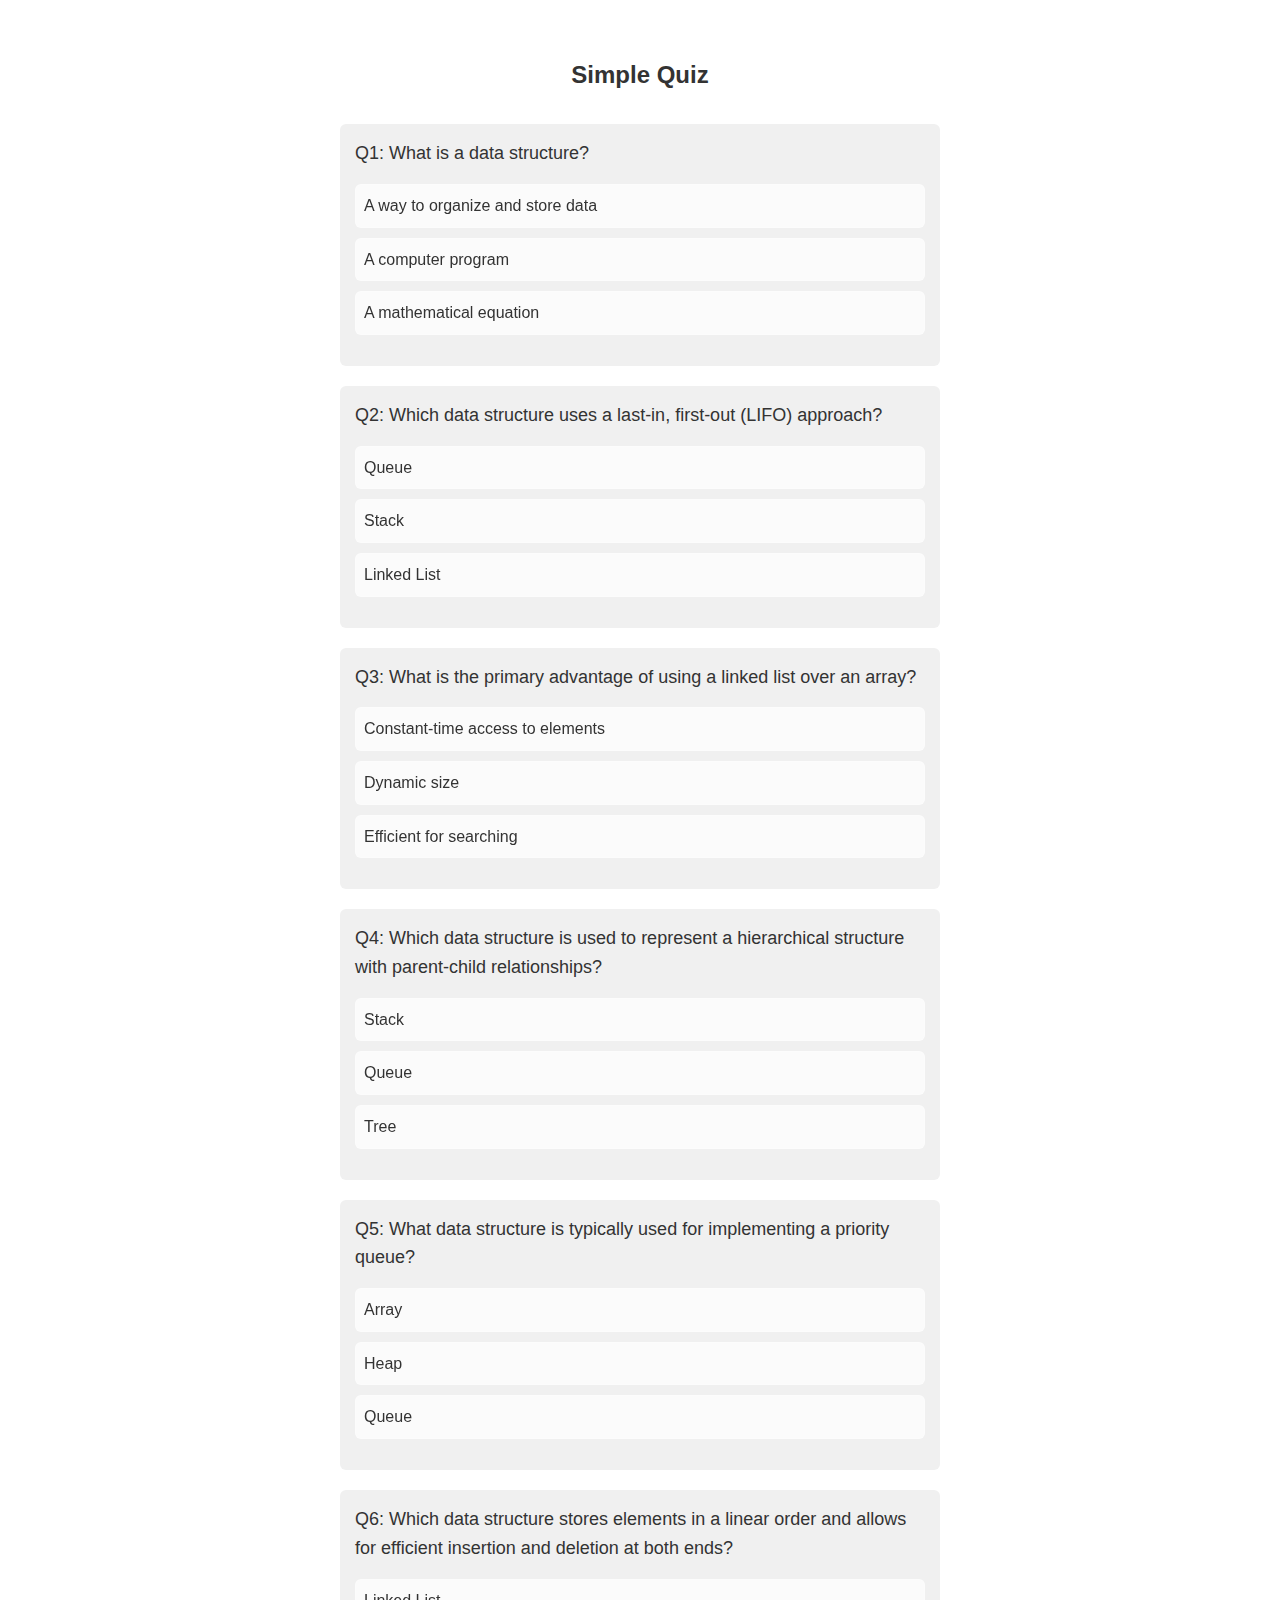
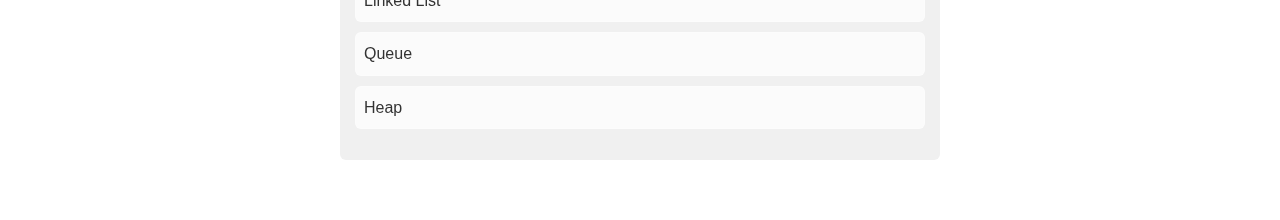
==== index.html @ 498ae021 "First commit" ====
<!DOCTYPE html>
<html lang="en">
<head>
    <meta charset="UTF-8">
    <meta name="viewport" content="width=device-width, initial-scale=1.0">
    <title>Simple Quiz</title>
    <link rel="stylesheet" href="style.css">
</head>
<body>
    <div class="container">
        <h1>Simple Quiz</h1>
        <div id="quiz">
            
        </div>
    </div>
    <script src="script.js"></script>
</body>
</html>
---- style.css ----
body {
    font-family: 'Arial', sans-serif;
    background-color: #ffffff;
    color: #333333;
    line-height: 1.6;
    margin: 0;
    padding: 40px;
}

.container {
    max-width: 600px;
    margin: 0 auto;
}

h1 {
    font-size: 24px;
    color: #333333;
    text-align: center;
    margin-bottom: 30px;
}


.question {
    margin-bottom: 20px;
    background-color: #f0f0f0; 
    padding: 15px;
    border-radius: 6px;
}



.question p {
    font-size: 18px;
    margin: 0 0 10px 0;
}

ul {
    list-style: none;
    padding: 0;
}

ul li {
    padding: 8px;
    background-color: rgba(255, 255, 255, 0.7);
    border: 1px solid rgba(255, 255, 255, 0.3);
    backdrop-filter: blur(4px);
    margin-bottom: 10px;
    border-radius: 6px;
    transition: all 0.3s;
    cursor: pointer;
}

ul li.correct {
    background-color: rgba(0, 255, 0, 0.2);
    border-color: green;
}

ul li.incorrect {
    background-color: rgba(255, 0, 0, 0.2);
    border-color: red;
}

ul li.correct-answer {
    background-color: rgba(0, 255, 0, 0.2);
    border-color: green;
}
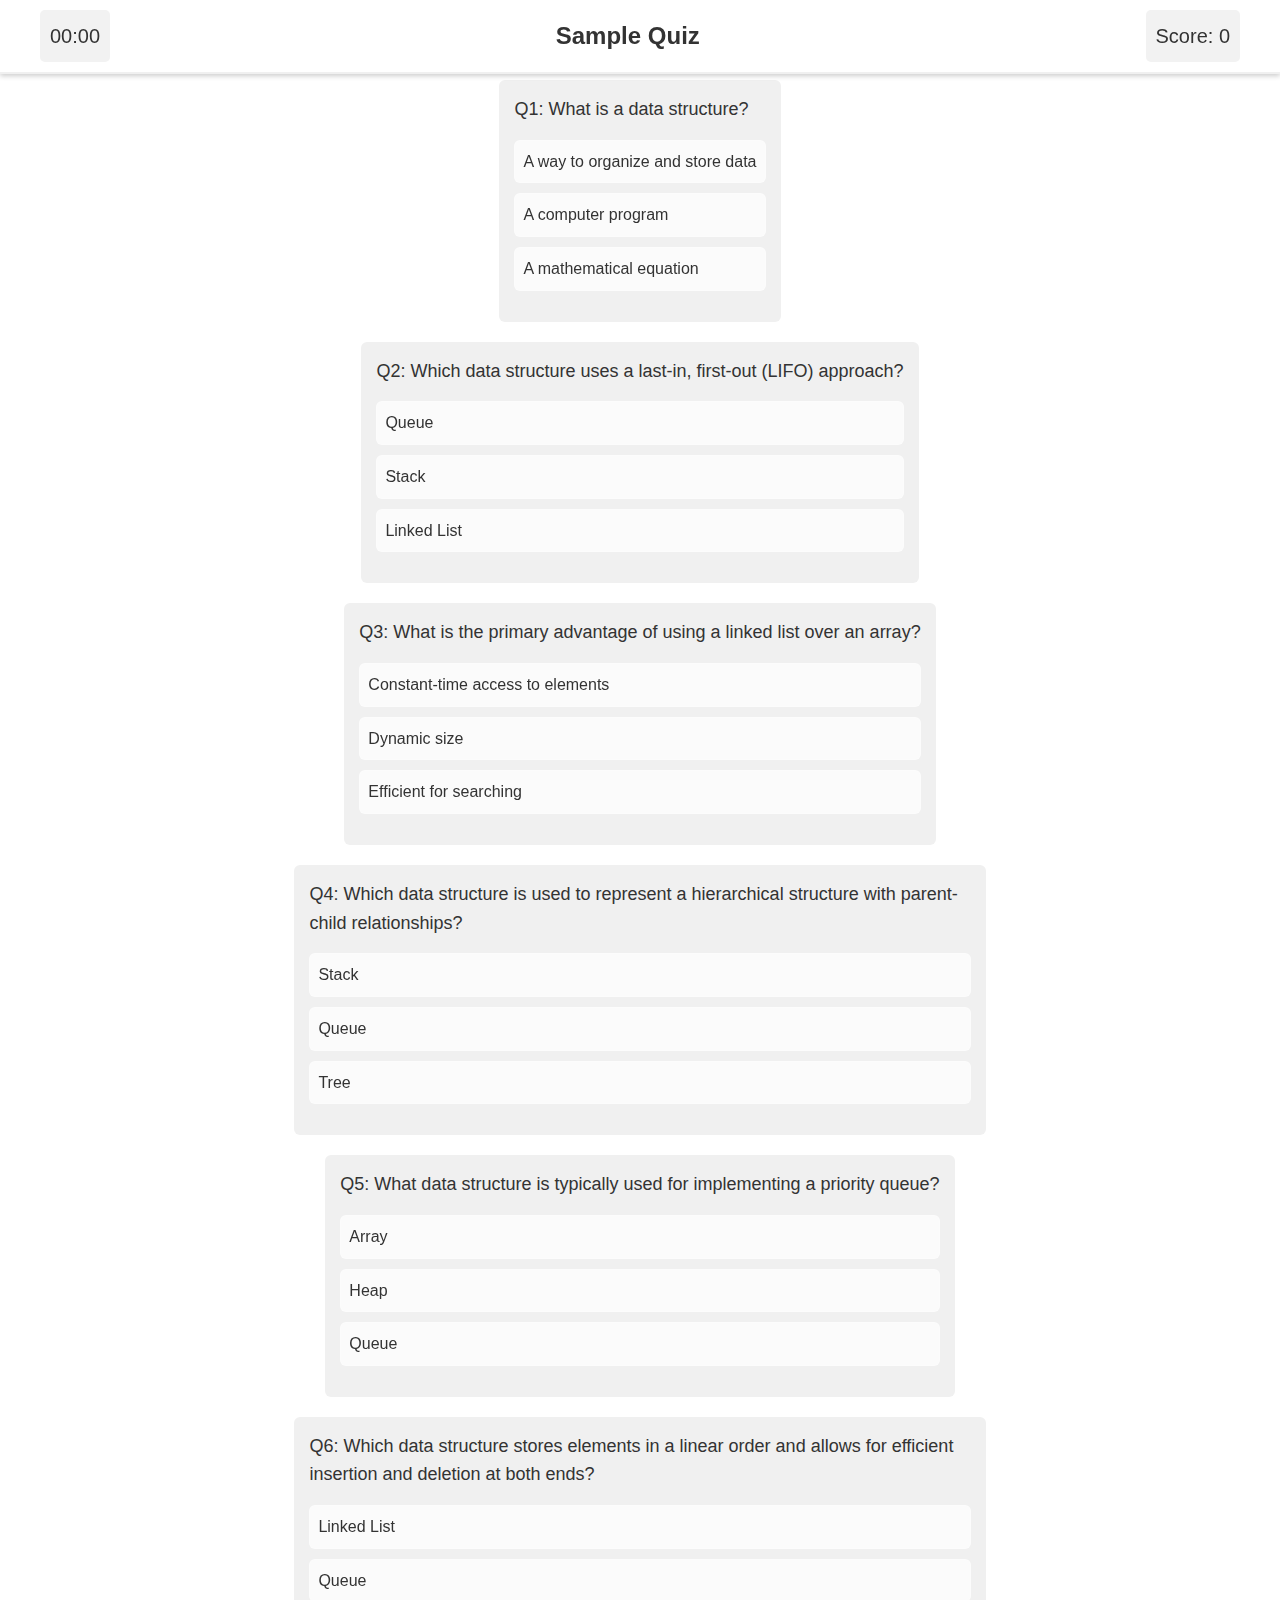
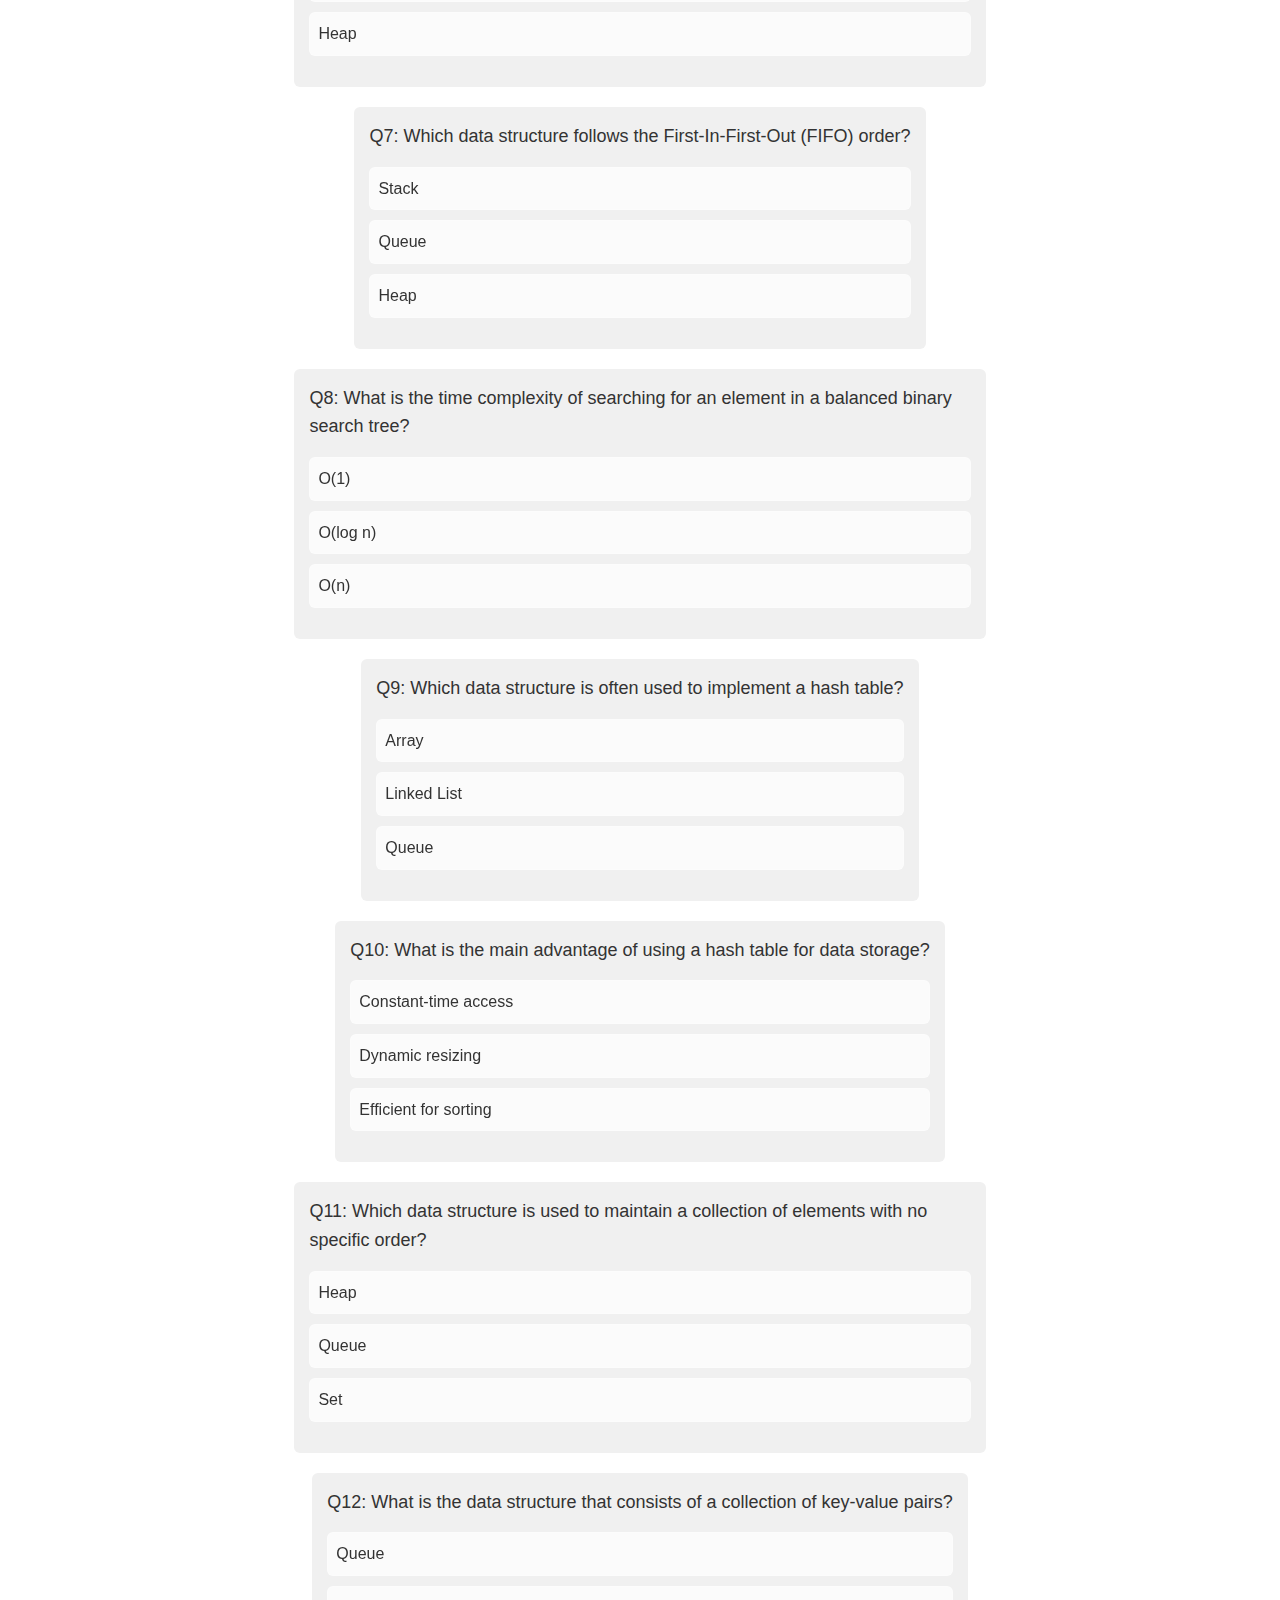
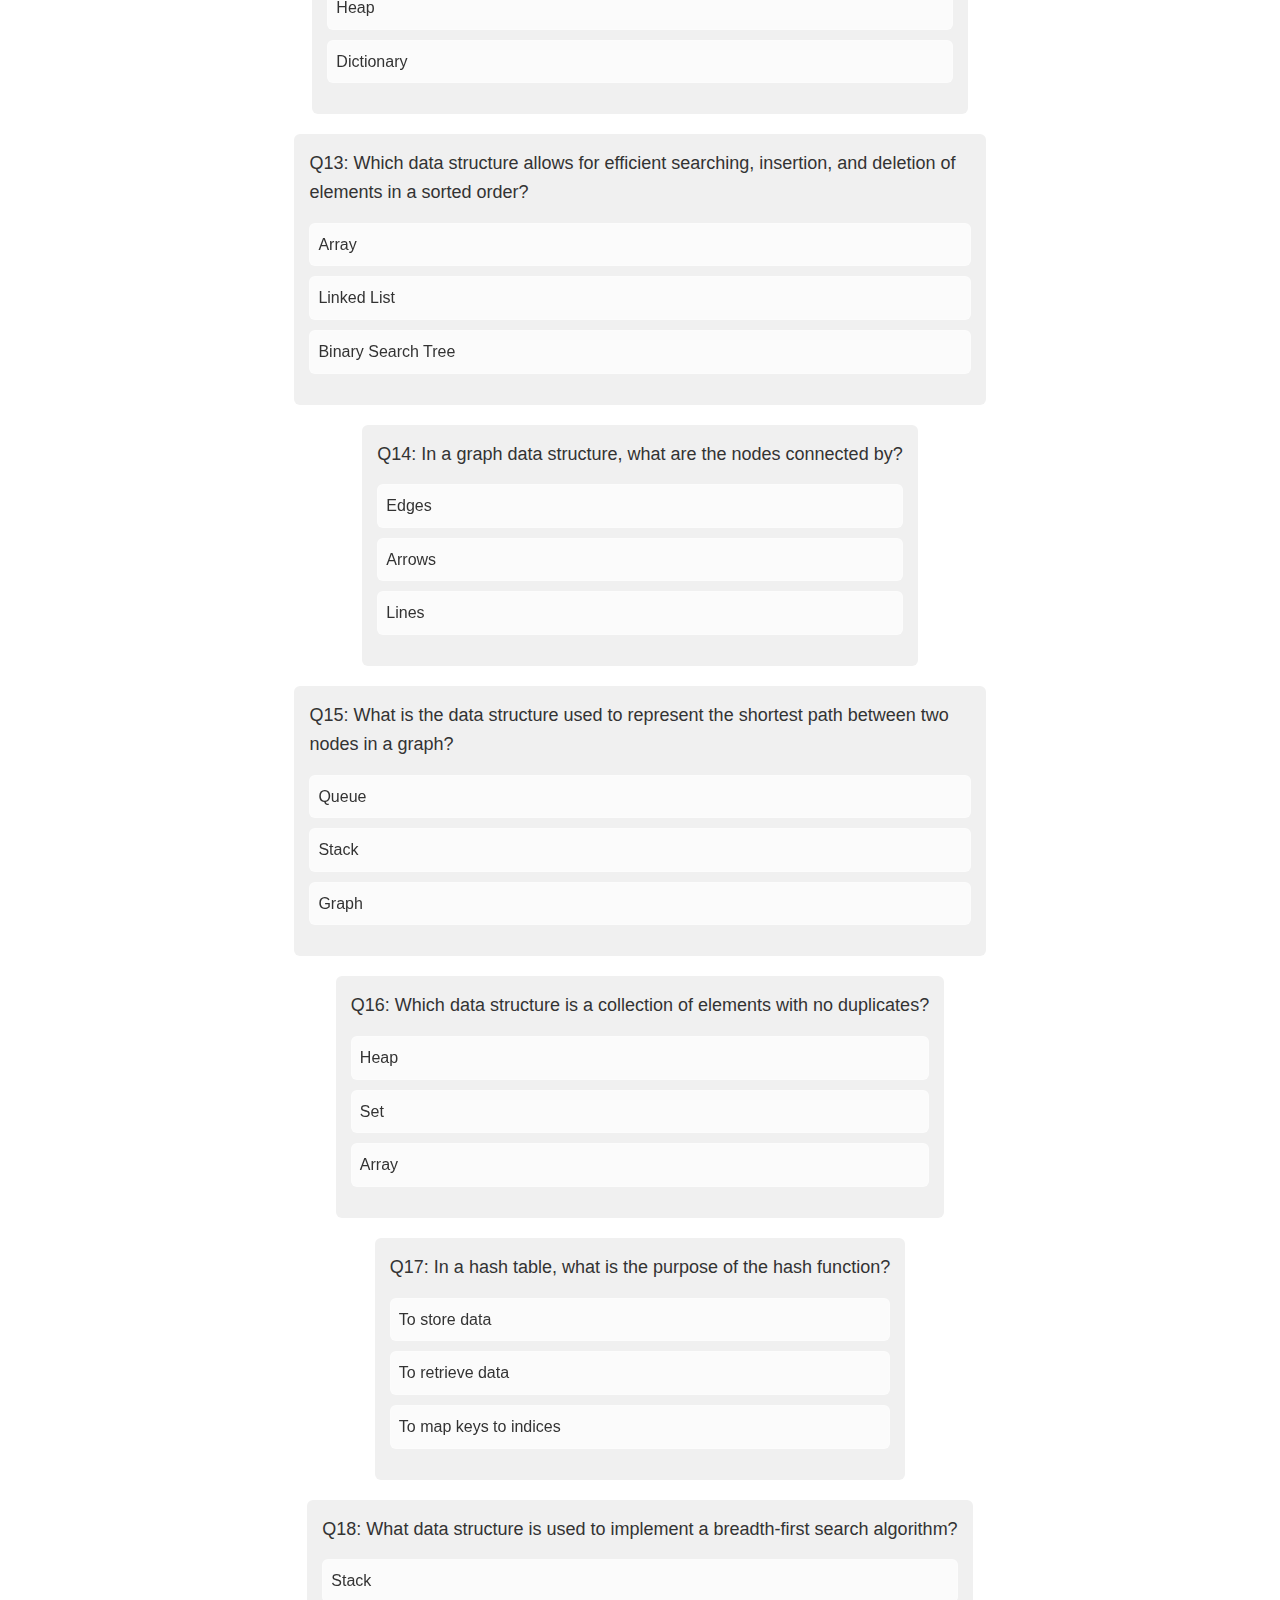
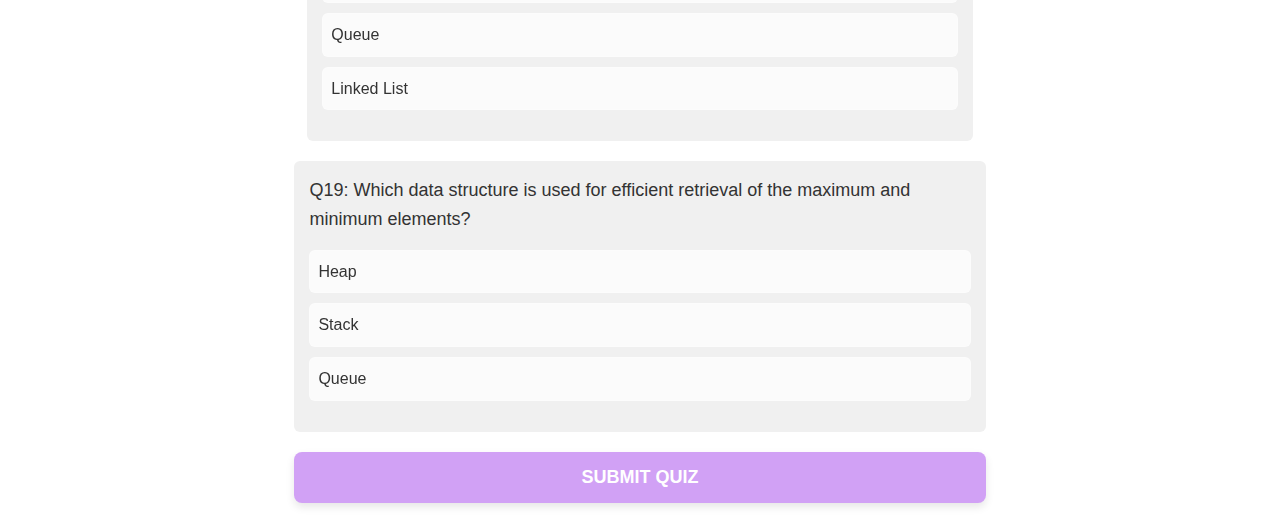
==== commit 30ba84cd: "New Commit" ====
--- a/index.html
+++ b/index.html
@@ -8,11 +8,25 @@
 </head>
 <body>
     <div class="container">
-        <h1>Simple Quiz</h1>
-        <div id="quiz">
-            
+        <div class="header">
+            <div id="stopwatch" class="stopwatch">00:00</div>
+            <h1>Sample Quiz</h1>
+            <div id="scorecard" class="scorecard">Score: 0</div>
         </div>
     </div>
+    <div class="quizcontainer">
+        <div id="quiz">
+            <!-- Quiz questions will be dynamically inserted here -->
+        </div>
+        <button id="submitQuiz" class="submit-button">Submit Quiz</button>
+    </div>
+    <div id="results" class="results" style="display:none;"> <!-- Results section, initially hidden -->
+        <h2>Your Results</h2>
+        <p id="timeTaken">Time taken: </p>
+        <p id="finalScore">Final score: </p>
+    </div>
+    
+    
     <script src="script.js"></script>
 </body>
 </html>
--- a/style.css
+++ b/style.css
@@ -4,20 +4,50 @@
     color: #333333;
     line-height: 1.6;
     margin: 0;
-    padding: 40px;
+    padding: 0; /* Removed padding to allow full width usage */
 }
 
 .container {
-    max-width: 600px;
-    margin: 0 auto;
+    display: flex;
+    flex-direction: column; /* Align children in a column */
+    align-items: center; /* Center children horizontally */
+    /* min-height: 100vh; Minimum height of the viewport */
 }
 
+.header {
+    position: fixed; /* Fixed at the top */
+    top: 0;
+    left: 0;
+    right: 0;
+    background: white;
+    z-index: 10;
+    display: flex;
+    justify-content: space-between; /* Space out children */
+    align-items: center; /* Vertically align children in the middle */
+    padding: 10px 20px; /* Padding on all sides */
+    border-bottom: 2px solid #f0f0f0;
+    box-shadow: 0 2px 5px rgba(0,0,0,0.2);
+}
+
+/* Adjust the padding-top of the main content to avoid being hidden behind the header */
+.quizcontainer {
+    width: 60%; /* Take up 60% of the screen's width */
+    margin-top: 60px; /* Space from the top, adjust based on the header's height */
+    padding-top: 20px; /* Extra space for the content below the fixed header */
+    display: flex;
+    flex-direction: column;
+    align-items: center; /* Center the quiz vertically */
+}
+
+
+
 h1 {
+
     font-size: 24px;
     color: #333333;
-    text-align: center;
-    margin-bottom: 30px;
+    margin: 0; /* Remove bottom margin to handle space within the header */
 }
+
 
 
 .question {
@@ -64,3 +94,96 @@
     background-color: rgba(0, 255, 0, 0.2);
     border-color: green;
 }
+
+.stopwatch, .scorecard {
+    
+    flex: 0 1 auto;
+    font-size: 20px;
+    margin: 0 20px; 
+    padding: 10px;
+    border-radius: 5px;
+    background-color: #f2f2f2;
+    text-align: center;
+}
+.quizcontainer{
+    max-width: 1000px; /* Adjust the max width as needed */
+    margin: auto; /* Center the container on the page */
+    display: flex; /* Use flexbox to organize children */
+    flex-direction: column; /* Stack children vertically */
+    position: relative; 
+}
+#quiz {
+    flex-basis: 60%;
+    padding-top: 60px;
+    width: 90%;
+    justify-items: center;
+}
+/* Styles for positioning the stopwatch and scorecard */
+#stopwatch {
+    align-self: flex-start;
+}
+
+#scorecard {
+    align-self: flex-start;
+}
+
+
+.submit-button {
+    width: 90%;
+    padding: 15px 30px;
+    margin-bottom: 25px;
+    background-color: #d1a1f5; /* Example primary color */
+    color: white;
+    border: none;
+    border-radius: 8px;
+    cursor: pointer;
+    font-size: 18px;
+    font-weight: bold;
+    text-transform: uppercase;
+    transition: background-color 0.3s ease; /* Smooth transition for hover effect */
+    outline: none; /* Remove the outline to keep the design clean */
+    box-shadow: 0 4px 8px rgba(0,0,0,0.1); /* Slight shadow for depth */
+}
+.submit-button-container {
+    display: flex;
+    justify-content: center; /* Center the submit button horizontally */
+    width: 60%; /* Match the width of the quiz container */
+    margin: 20px auto; /* Space above and below, and auto margin for centering */
+}
+
+.submit-button:hover, .submit-button:focus {
+    background-color: #bb6cec; /* A slightly darker shade for hover and focus states */
+}
+
+.results {
+    width: 48%;
+    margin: 20px auto;
+    padding: 20px;
+    background-color: #fff; /* White background for the results */
+    border-radius: 8px;
+    box-shadow: 0 4px 8px rgba(0,0,0,0.1); /* Consistent shadow as the button */
+    text-align: center;
+    display: none; /* Initially hidden */
+}
+
+.results h2 {
+    margin-top: 0;
+    color: #333;
+    font-size: 24px;
+}
+
+.results p {
+    color: #555;
+    font-size: 18px;
+    line-height: 1.6;
+    margin: 10px 0; /* Spacing between paragraphs */
+}
+
+
+/* Media Queries for Responsive Adjustments */
+@media (max-width: 600px) {
+    .quizcontainer {
+        width: 100%; /* Full width on smaller screens */
+        margin-top: 60px; /* Adjust if the header height changes */
+    }
+}
